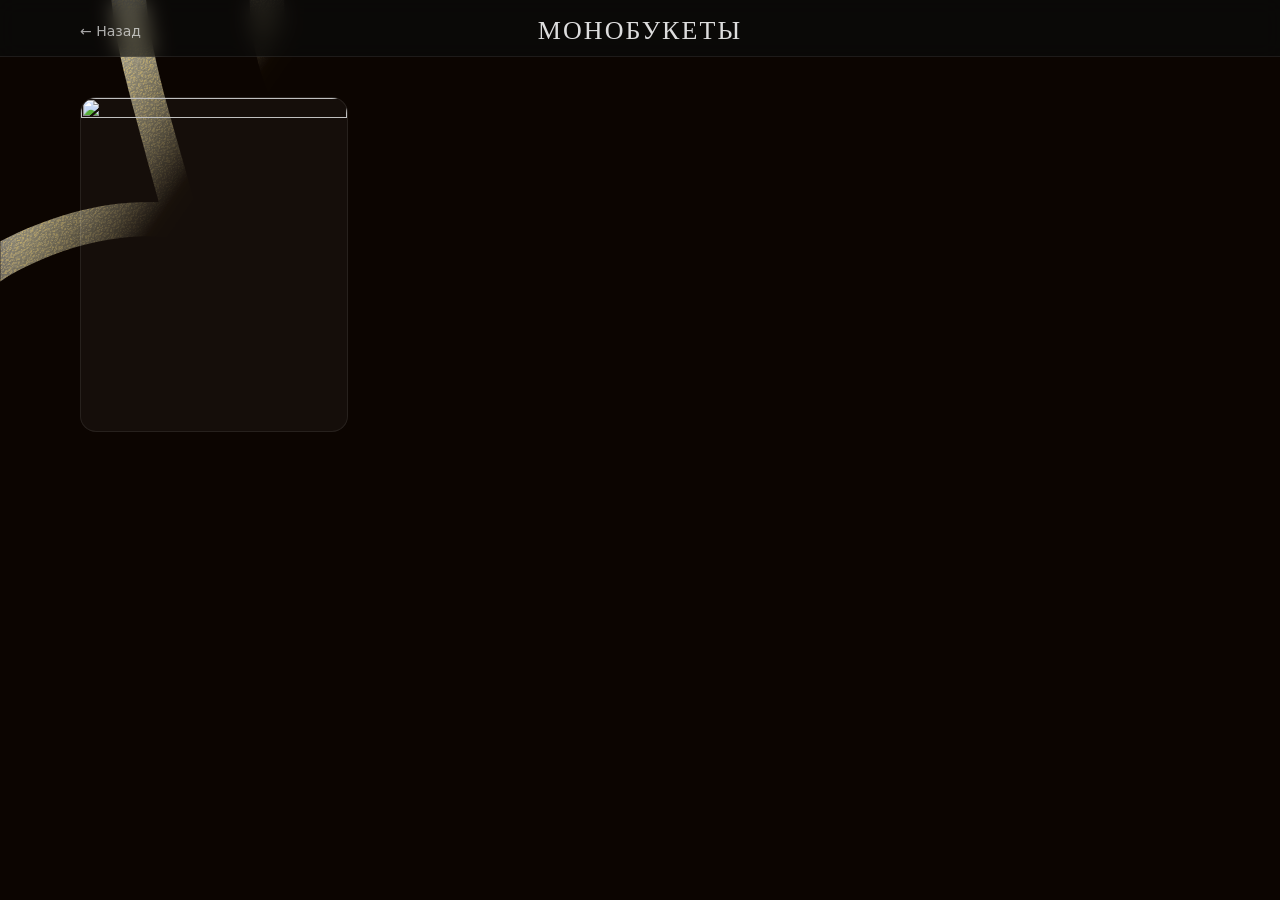
==== arrangements.html @ 586ec480 "1" ====
<!doctype html>
<html lang="ru">
<head>
  <meta charset="UTF-8">
  <meta name="viewport" content="width=device-width, initial-scale=1">
<title>Композиции</title>


  <link rel="stylesheet" href="./style.css">
</head>

<body>
  <div class="bg"></div>

  <div class="svg-container">
		<svg
			version="1.1"
			xmlns="http://www.w3.org/2000/svg"
			xmlns:xlink="http://www.w3.org/1999/xlink"
			viewBox="0 0 2000 2000"
			xml:space="preserve"
			preserveAspectRatio="xMidYMid slice"
		>
			<defs>
				<clipPath id="patternClip">
					<path d="M1955.698,621.152c-4.459-0.254-16.404,0.922-19.595-1.593c-4.756-3.748,0.743-13.899,2.432-20.417c49.735-195.111,81.315-426.849-44.553-599.532h-69.531c149.646,161.536,110.077,409.122,57.585,604.932c-3.139,10.21-9.38,5.799-18.741,3.568c-45.027-10.474-87.717-29.079-128.47-50.662c-7.552-4.028-25.399-10.169-29.812-17.387c-15.819-196.086-86.14-392.969-219.394-540.451h-75.598c10.491,12.2,37.389,37.188,41.337,41.593c15.256,17.022,29.669,34.804,43.146,53.274c85.115,119.5,137.448,263.894,153.009,409.443c-83.434-54.795-155.319-130.742-207.102-216.577c-51.616-88.885-89.695-187.371-111.85-287.733h-54.185c50.211,236.23,164.626,441.195,374.726,569.79c7.824,8.041,2.568,40.027,3.886,53.036c-2.245,158.687-38.367,318.968-120.902,455.593c-10.014,14.256-14.554,33.177-34.04,36.213c-115.522,31.47-256.515,4.336-342.434-78.853c176.9-95.392,381.563-321.838,266.246-533.142c-196.705-277.771-668.324,159.173-361.702,516.08c0.541,5.699-4.591,5.411-11.181,7.927c-9.872,3.77-19.776,7.409-29.829,10.671c-9.114,2.957-18.3,5.681-27.575,8.088c-10.907,2.831-12.005,4.595-13.265-6.796c-15.109-207.53-159.674-387.555-137.914-599.57c0.79-10.863,2.171-10.152,12.546-10.295c222.903,5.361,399.021-211.904,344.961-428.742h-54.212c47.556,199.035-85.602,373.675-292.015,375.328c-3.101-0.055-3.088-0.083-2.554-2.954c6.827-36.727,15.913-72.885,26.895-108.585c29.226-95.04,71.333-188.489,136.384-263.788h-68.776C869.8,104.846,821.934,230.516,797.705,357.227c-0.777,20.678-11.652,13.536-25.63,10.365C597.951,336.054,441.726,182.643,444.069-0.389H390.05c1.376,218.521,186.4,396.542,396.565,425.148c4.032,4.453-0.294,21.73-0.605,26.893c-17.586,211.471,125.326,390.878,139.898,597.904c1.335,13.265-9.392,9.785-20.688,10.736c-118.622,10.6-236.497-28.001-336.811-89.708c-20.773-12.677-40.955-26.312-60.809-40.382c-29.18-18.569-35.08-16.969-29.856-53.669c-4.036-26.703,10.175-41.358,22.266-62.845c114.8-182.36,40.586-435.752-178.708-487.198c-8.623-2.18-14.345-1.232-17.618-9.781c-26.506-104.954-65.104-208.897-75.44-317.099H174.04c6.672,75.338,28.714,148.094,48.096,220.914c8.182,30.667,16.705,61.244,25.091,91.855c0.775,3.363,0.752,3.413-2.934,3.416C159.205,313.273,75.508,338.104,0.5,377.005v62.733c5.36-3.25,11.292-7.787,13.314-8.936c64.428-36.423,137.24-60.02,211.542-61.538c9.74-0.174,19.529,0.052,29.245,0.809c11.191,0.872,10.562,4.215,13.824,14.826c19.844,64.251,42.679,127.623,70.46,188.879c36.069,75.882,76.892,151.817,83.203,237.247c0.69,7.085,2.951,17.204,1.518,24.286c-0.897,4.432-8.817,19.448-12.991,20.82c-4.799,1.578-16.819-10.257-20.825-13.036C271.685,747.898,120.367,764.704,0.5,845.094v65.385c121.351-91.188,248.718-115.759,375.168-12.114c5.351,2.872-6.217,11.122-7.943,14.961C273.5,1022.607,154.356,1154.451,0.5,1158.047v53.346c175.601-2.358,311.038-148.638,416.74-274.703c8.88-16.756-3.39,46.039-3.3,50.681c-9.497,60.005-24.576,118.979-43.037,176.809c-0.753,2.366-1.626,3.628-4.558,3.994c-67.489,8.439-133.627,22.902-197.979,45.167c-59.284,20.236-115.811,47.876-167.865,82.637v65.335c80.667-60.328,177.018-101.875,276.221-123.395c23.292-5.307,46.765-9.593,70.352-13.302c2.724-0.428,2.803-0.396,1.781,2.344C281.228,1406.942,161.403,1570.447,0.5,1676.964v63.644c189.142-114.557,328.951-302.758,403.676-509.731c5.327-14.715,9.552-13.931,24.705-15.003c28.902-2.045,57.824-2.983,86.801-2.966c135.629,1.706,277.307,16.002,400.226,77.054c6.534,4.143,5.604,5.005,4.272,13.177c-3.266,20.447-6.624,40.877-10.783,61.165c-16.833,72.6-37.349,163.608-70.633,227.85c-2.867-0.626-9.123-10.886-11.186-13.307c-3.662-4.294-7.373-8.547-11.133-12.756c-75.963-85.849-181.94-155.208-300.562-148.194c-194.503,16.475-397.055,211.993-364.277,416.033c34.939,111.917,127.744,160.211,231.835,165.68h41.332c109.261-5.535,224.015-53.488,293.609-121.256c-15.489,20.094-70.879,71.889-86.754,97.689c-4.638,6.463-9.064,13.09-13.164,19.91c-0.586,0.974-1.481,2.238-2.481,3.657h65.101c62.685-80.094,142.917-144.907,218.648-212.145c5.07-4.345,5.067-4.358,8.71,1.314c46.055,72.629,94.819,143.91,148.642,210.831h72.529c-8.752-9.742-20.649-21.3-22.797-23.838c-12.016-14.194-23.646-28.713-34.96-43.474c-44.01-58.445-86.278-119.83-124.531-181.713c-0.869-7.478,29.058-26.339,35.608-31.574c15.458-12.355,31-24.605,46.528-36.871c51.472-40.277,102.05-81.813,150.683-125.444c8.036-5.844,7.557-1.359,12.425,7.758c70.406,131.701,95.495,292.283,46.969,435.157h56.452c47.76-160.93,14.641-338.153-68.438-482.046c102.191-115.929,228.514-227.516,317.138-360.282c70.398-31.989,135.215-71.805,188.034-129.839c92.918-97.253,145.975-224.238,184.205-351.484c1.312-4.371,1.339-4.515,5.499-4.051c25.931,3.269,52.071,3.336,78.072,3.738v-54.01C1985.565,621.881,1970.618,621.847,1955.698,621.152z M1012.328,763.489c-9.823-160.294,186.516-380.181,342.926-260.36c141.824,179.886-68.912,405.72-229.505,487.846c-14.368,10.497-16.013,5.329-24.674-6.811C1048.991,922.619,1014.11,844.86,1012.328,763.489z M422.689,626.302c-37.244-78.442-75.834-159.794-98.32-243.246c102.356,27.235,179.615,131.651,177.172,238.379c0.355,36.006-7.197,71.725-19.8,105.344c-1.357,3.65-9.951,30.45-13.301,30.32C458.387,720.678,442.042,661.713,422.689,626.302z M917.993,1232.077c-134.86-58.627-284.978-75.265-430.892-72.636c-7.993,0.204-57.38,5.816-59.155,0.443c-0.907-2.744,3.471-11.667,4.323-14.589c1.67-5.727,3.317-11.461,4.936-17.203c14.347-50.054,24.999-101.255,32.353-152.722c1.765-5.191-0.673-4.67,3.801-4.165c127.157,93.523,284.65,159.453,445.121,141.395c8.743-0.969,10.729-2.872,12.222,5.653c2.227,12.723,0.888,27.511,0.788,40.427c-0.326,22.582-1.229,45.162-2.773,67.694C928.005,1236.771,928.254,1236.58,917.993,1232.077z M741.561,1772.954c-95.921,130.833-281.198,215.472-439.219,154.864c-116.993-41.64-124.867-171.984-64.461-265.679c58.733-101.355,171.907-190.089,292.797-191.288c119.159,0.471,215.03,85.599,283.032,175.719c2.018,6.602-2.237,11.543-5.331,17.656C789.242,1702.272,767.44,1739.095,741.561,1772.954z M874.92,1738.38c-1.304,5.42-17.228,15.06-21.638,18.868c-29.265,25.184-58.205,50.748-86.638,76.873c-4.341,3.982-12.777,15.651-18.556,16.697c12.276-20.005,40.65-48.355,53.798-70.365c13.495-19.617,25.945-39.954,37.396-60.834c1.25-2.287,8.764-19.815,11.265-20.009C853.149,1699.409,875.967,1734.029,874.92,1738.38z M1155.035,1507.615c-74.545,68.383-155.172,129.48-234.005,192.704c-4.056,3.221-3.252,4.128-6.615-1.073c-11.486-17.765-23.019-35.5-35.323-52.712c-1.602-2.241-1.875-4.082-0.727-6.707c44.62-101.448,74.238-209.807,93.514-318.178c68.59,42.452,126.365,100.636,173.274,166.169C1146.76,1492.213,1160.445,1504.314,1155.035,1507.615z M1463.741,1178.152c-80.777,101.711-171.283,195.37-263.4,286.735c-3.62,3.535-3.624,3.519-6.44-0.502c-55.228-83.294-133.737-150.013-214.701-203.526c5.419-51.407,6.912-103.632,4.455-155.318c-0.284-3.663-0.099-3.703,3.439-4.512c38.012-8.69,74.715-21.322,110.362-37.059c3.348-1.478,5.326-1.105,8.03,1.361c82.083,75.829,193.582,118.066,305.224,115.338c17.386-0.392,34.684-1.804,51.866-4.546c0.628-0.1,1.594-0.258,1.874,0.068C1465.129,1176.982,1464.161,1177.612,1463.741,1178.152z M1599.843,1068.623c68.179-130.245,105.487-293.457,106.552-442.062c-1.418-27.577-2.468-27.477,21.165-12.879c34.764,17.346,70.802,32.397,108.361,42.493c6.648,1.805,21.254,2.323,26.51,6.483C1825.437,816.481,1740.41,982.689,1599.843,1068.623z"/>
					<path d="M1511.405,1999.611c-7.785-115.773-45.167-227.897-45.634-344.379c-12.431-176.49,131.554-350.066,316.77-308.085c12.221,2.648,25.904,5.589,37.167,11.201c9.413,4.691,2.545,14.84,0.25,24.09c-48.193,201.22-65.399,412.563-30.613,617.172h54.103c-34.839-201.786-20.098-413.866,31.055-611.143c3.016-0.435,11.432,8.648,13.676,10.528c10.934,9.159,21.127,19.201,30.539,29.922c33.547,32.744,59.931,97.394,81.783,139.706v-118.388c-28.858-44.522-63.156-86.053-108.611-114.577c-3.483-2.248-3.515-2.309-2.333-6.221c26.336-84.448,55.017-172.375,110.944-241.961v-80.89c-78.764,74.253-122.87,182.242-154.88,284.663c-1.957,6.244-1.955,21.06-12.027,15.307c-145.023-54.744-317.587,18.298-383.137,158.391c-84.511,171.135-4.598,357.466,6.847,534.663H1511.405z"/>
				</clipPath>

				<linearGradient
					id="sheenGradient"
					gradientUnits="userSpaceOnUse"
					x1="-1000"
					y1="0"
					x2="1000"
					y2="0"
				>
					<stop offset="30%" stop-color="#000" stop-opacity="0"/>
					<stop offset="50%" stop-color="#a66d00" stop-opacity="1"/>
					<stop offset="70%" stop-color="#000" stop-opacity="0"/>
				</linearGradient>
			
				<!-- Металлический фильтр -->
				<filter id="metallic" x="-50%" y="-50%" width="200%" height="200%">
					<!-- Добавляем шум для текстуры металла -->
					<feTurbulence type="fractalNoise" baseFrequency="0.9" numOctaves="4" result="noise"/>
							
					<!-- Делаем emboss эффект -->
					<feDiffuseLighting in="noise" lighting-color="white" surfaceScale="2" result="light">
						<feDistantLight azimuth="45" elevation="60"/>
					</feDiffuseLighting>
							
					<!-- Смешиваем с исходным -->
					<feComposite in="light" in2="SourceAlpha" operator="in" result="litPaint"/>
							
					<!-- Добавляем specular highlight -->
					<feSpecularLighting in="noise" lighting-color="#FFD700" surfaceScale="5" 
										specularConstant="1" specularExponent="20" result="spec">
						<feDistantLight azimuth="45" elevation="60"/>
					</feSpecularLighting>
							
					<feComposite in="spec" in2="SourceAlpha" operator="in" result="specPaint"/>
							
					<!-- Объединяем все вместе -->
					<feMerge>
						<feMergeNode in="litPaint"/>
						<feMergeNode in="specPaint"/>
					</feMerge>
				</filter>
			</defs>

			<rect x="0" y="0" fill="#0c0501" width="2000" height="2000"/>

			<!-- Узор с золотым градиентом, ограниченный clipPath -->
			<g clip-path="url(#patternClip)">
				<rect id="sheenRect" x="0" y="0" width="2000" height="2000" 
					fill="url(#sheenGradient)" 
					filter="url(#metallic)"
					style="filter: url(#metallic) drop-shadow(0 0 20px rgba(255, 215, 0, 0.6));"/>
			</g>

			<!-- Оригинальные прозрачные path для структуры -->
			<g id="objects" opacity="0">
				<path d="M1955.698,621.152c-4.459-0.254-16.404,0.922-19.595-1.593c-4.756-3.748,0.743-13.899,2.432-20.417c49.735-195.111,81.315-426.849-44.553-599.532h-69.531c149.646,161.536,110.077,409.122,57.585,604.932c-3.139,10.21-9.38,5.799-18.741,3.568c-45.027-10.474-87.717-29.079-128.47-50.662c-7.552-4.028-25.399-10.169-29.812-17.387c-15.819-196.086-86.14-392.969-219.394-540.451h-75.598c10.491,12.2,37.389,37.188,41.337,41.593c15.256,17.022,29.669,34.804,43.146,53.274c85.115,119.5,137.448,263.894,153.009,409.443c-83.434-54.795-155.319-130.742-207.102-216.577c-51.616-88.885-89.695-187.371-111.85-287.733h-54.185c50.211,236.23,164.626,441.195,374.726,569.79c7.824,8.041,2.568,40.027,3.886,53.036c-2.245,158.687-38.367,318.968-120.902,455.593c-10.014,14.256-14.554,33.177-34.04,36.213c-115.522,31.47-256.515,4.336-342.434-78.853c176.9-95.392,381.563-321.838,266.246-533.142c-196.705-277.771-668.324,159.173-361.702,516.08c0.541,5.699-4.591,5.411-11.181,7.927c-9.872,3.77-19.776,7.409-29.829,10.671c-9.114,2.957-18.3,5.681-27.575,8.088c-10.907,2.831-12.005,4.595-13.265-6.796c-15.109-207.53-159.674-387.555-137.914-599.57c0.79-10.863,2.171-10.152,12.546-10.295c222.903,5.361,399.021-211.904,344.961-428.742h-54.212c47.556,199.035-85.602,373.675-292.015,375.328c-3.101-0.055-3.088-0.083-2.554-2.954c6.827-36.727,15.913-72.885,26.895-108.585c29.226-95.04,71.333-188.489,136.384-263.788h-68.776C869.8,104.846,821.934,230.516,797.705,357.227c-0.777,20.678-11.652,13.536-25.63,10.365C597.951,336.054,441.726,182.643,444.069-0.389H390.05c1.376,218.521,186.4,396.542,396.565,425.148c4.032,4.453-0.294,21.73-0.605,26.893c-17.586,211.471,125.326,390.878,139.898,597.904c1.335,13.265-9.392,9.785-20.688,10.736c-118.622,10.6-236.497-28.001-336.811-89.708c-20.773-12.677-40.955-26.312-60.809-40.382c-29.18-18.569-35.08-16.969-29.856-53.669c-4.036-26.703,10.175-41.358,22.266-62.845c114.8-182.36,40.586-435.752-178.708-487.198c-8.623-2.18-14.345-1.232-17.618-9.781c-26.506-104.954-65.104-208.897-75.44-317.099H174.04c6.672,75.338,28.714,148.094,48.096,220.914c8.182,30.667,16.705,61.244,25.091,91.855c0.775,3.363,0.752,3.413-2.934,3.416C159.205,313.273,75.508,338.104,0.5,377.005v62.733c5.36-3.25,11.292-7.787,13.314-8.936c64.428-36.423,137.24-60.02,211.542-61.538c9.74-0.174,19.529,0.052,29.245,0.809c11.191,0.872,10.562,4.215,13.824,14.826c19.844,64.251,42.679,127.623,70.46,188.879c36.069,75.882,76.892,151.817,83.203,237.247c0.69,7.085,2.951,17.204,1.518,24.286c-0.897,4.432-8.817,19.448-12.991,20.82c-4.799,1.578-16.819-10.257-20.825-13.036C271.685,747.898,120.367,764.704,0.5,845.094v65.385c121.351-91.188,248.718-115.759,375.168-12.114c5.351,2.872-6.217,11.122-7.943,14.961C273.5,1022.607,154.356,1154.451,0.5,1158.047v53.346c175.601-2.358,311.038-148.638,416.74-274.703c8.88-16.756-3.39,46.039-3.3,50.681c-9.497,60.005-24.576,118.979-43.037,176.809c-0.753,2.366-1.626,3.628-4.558,3.994c-67.489,8.439-133.627,22.902-197.979,45.167c-59.284,20.236-115.811,47.876-167.865,82.637v65.335c80.667-60.328,177.018-101.875,276.221-123.395c23.292-5.307,46.765-9.593,70.352-13.302c2.724-0.428,2.803-0.396,1.781,2.344C281.228,1406.942,161.403,1570.447,0.5,1676.964v63.644c189.142-114.557,328.951-302.758,403.676-509.731c5.327-14.715,9.552-13.931,24.705-15.003c28.902-2.045,57.824-2.983,86.801-2.966c135.629,1.706,277.307,16.002,400.226,77.054c6.534,4.143,5.604,5.005,4.272,13.177c-3.266,20.447-6.624,40.877-10.783,61.165c-16.833,72.6-37.349,163.608-70.633,227.85c-2.867-0.626-9.123-10.886-11.186-13.307c-3.662-4.294-7.373-8.547-11.133-12.756c-75.963-85.849-181.94-155.208-300.562-148.194c-194.503,16.475-397.055,211.993-364.277,416.033c34.939,111.917,127.744,160.211,231.835,165.68h41.332c109.261-5.535,224.015-53.488,293.609-121.256c-15.489,20.094-70.879,71.889-86.754,97.689c-4.638,6.463-9.064,13.09-13.164,19.91c-0.586,0.974-1.481,2.238-2.481,3.657h65.101c62.685-80.094,142.917-144.907,218.648-212.145c5.07-4.345,5.067-4.358,8.71,1.314c46.055,72.629,94.819,143.91,148.642,210.831h72.529c-8.752-9.742-20.649-21.3-22.797-23.838c-12.016-14.194-23.646-28.713-34.96-43.474c-44.01-58.445-86.278-119.83-124.531-181.713c-0.869-7.478,29.058-26.339,35.608-31.574c15.458-12.355,31-24.605,46.528-36.871c51.472-40.277,102.05-81.813,150.683-125.444c8.036-5.844,7.557-1.359,12.425,7.758c70.406,131.701,95.495,292.283,46.969,435.157h56.452c47.76-160.93,14.641-338.153-68.438-482.046c102.191-115.929,228.514-227.516,317.138-360.282c70.398-31.989,135.215-71.805,188.034-129.839c92.918-97.253,145.975-224.238,184.205-351.484c1.312-4.371,1.339-4.515,5.499-4.051c25.931,3.269,52.071,3.336,78.072,3.738v-54.01C1985.565,621.881,1970.618,621.847,1955.698,621.152z M1012.328,763.489c-9.823-160.294,186.516-380.181,342.926-260.36c141.824,179.886-68.912,405.72-229.505,487.846c-14.368,10.497-16.013,5.329-24.674-6.811C1048.991,922.619,1014.11,844.86,1012.328,763.489z M422.689,626.302c-37.244-78.442-75.834-159.794-98.32-243.246c102.356,27.235,179.615,131.651,177.172,238.379c0.355,36.006-7.197,71.725-19.8,105.344c-1.357,3.65-9.951,30.45-13.301,30.32C458.387,720.678,442.042,661.713,422.689,626.302z M917.993,1232.077c-134.86-58.627-284.978-75.265-430.892-72.636c-7.993,0.204-57.38,5.816-59.155,0.443c-0.907-2.744,3.471-11.667,4.323-14.589c1.67-5.727,3.317-11.461,4.936-17.203c14.347-50.054,24.999-101.255,32.353-152.722c1.765-5.191-0.673-4.67,3.801-4.165c127.157,93.523,284.65,159.453,445.121,141.395c8.743-0.969,10.729-2.872,12.222,5.653c2.227,12.723,0.888,27.511,0.788,40.427c-0.326,22.582-1.229,45.162-2.773,67.694C928.005,1236.771,928.254,1236.58,917.993,1232.077z M741.561,1772.954c-95.921,130.833-281.198,215.472-439.219,154.864c-116.993-41.64-124.867-171.984-64.461-265.679c58.733-101.355,171.907-190.089,292.797-191.288c119.159,0.471,215.03,85.599,283.032,175.719c2.018,6.602-2.237,11.543-5.331,17.656C789.242,1702.272,767.44,1739.095,741.561,1772.954z M874.92,1738.38c-1.304,5.42-17.228,15.06-21.638,18.868c-29.265,25.184-58.205,50.748-86.638,76.873c-4.341,3.982-12.777,15.651-18.556,16.697c12.276-20.005,40.65-48.355,53.798-70.365c13.495-19.617,25.945-39.954,37.396-60.834c1.25-2.287,8.764-19.815,11.265-20.009C853.149,1699.409,875.967,1734.029,874.92,1738.38z M1155.035,1507.615c-74.545,68.383-155.172,129.48-234.005,192.704c-4.056,3.221-3.252,4.128-6.615-1.073c-11.486-17.765-23.019-35.5-35.323-52.712c-1.602-2.241-1.875-4.082-0.727-6.707c44.62-101.448,74.238-209.807,93.514-318.178c68.59,42.452,126.365,100.636,173.274,166.169C1146.76,1492.213,1160.445,1504.314,1155.035,1507.615z M1463.741,1178.152c-80.777,101.711-171.283,195.37-263.4,286.735c-3.62,3.535-3.624,3.519-6.44-0.502c-55.228-83.294-133.737-150.013-214.701-203.526c5.419-51.407,6.912-103.632,4.455-155.318c-0.284-3.663-0.099-3.703,3.439-4.512c38.012-8.69,74.715-21.322,110.362-37.059c3.348-1.478,5.326-1.105,8.03,1.361c82.083,75.829,193.582,118.066,305.224,115.338c17.386-0.392,34.684-1.804,51.866-4.546c0.628-0.1,1.594-0.258,1.874,0.068C1465.129,1176.982,1464.161,1177.612,1463.741,1178.152z M1599.843,1068.623c68.179-130.245,105.487-293.457,106.552-442.062c-1.418-27.577-2.468-27.477,21.165-12.879c34.764,17.346,70.802,32.397,108.361,42.493c6.648,1.805,21.254,2.323,26.51,6.483C1825.437,816.481,1740.41,982.689,1599.843,1068.623z"/>
                <path class="object-path" d="M1511.405,1999.611c-7.785-115.773-45.167-227.897-45.634-344.379c-12.431-176.49,131.554-350.066,316.77-308.085c12.221,2.648,25.904,5.589,37.167,11.201c9.413,4.691,2.545,14.84,0.25,24.09c-48.193,201.22-65.399,412.563-30.613,617.172h54.103c-34.839-201.786-20.098-413.866,31.055-611.143c3.016-0.435,11.432,8.648,13.676,10.528c10.934,9.159,21.127,19.201,30.539,29.922c33.547,32.744,59.931,97.394,81.783,139.706v-118.388c-28.858-44.522-63.156-86.053-108.611-114.577c-3.483-2.248-3.515-2.309-2.333-6.221c26.336-84.448,55.017-172.375,110.944-241.961v-80.89c-78.764,74.253-122.87,182.242-154.88,284.663c-1.957,6.244-1.955,21.06-12.027,15.307c-145.023-54.744-317.587,18.298-383.137,158.391c-84.511,171.135-4.598,357.466,6.847,534.663H1511.405z"/>
            </g>
		</svg>
	</div>

  <header class="topbar">
    <div class="container topbar-row">
      <a class="toplink" href="./index.html">← Назад</a>
      <div class="logo">
        <span class="logo-text">МОНОБУКЕТЫ</span>
      </div>
      <span></span>
    </div>
  </header>

  <main class="page">
    <section class="container gallery">
      <!-- 🔹 ФОТО ИЗ img/mono/ -->
  <img src="./img/arrangements/1.jpg">
    </section>
  </main>

  <script src="./sheen.js"></script>
</body>
</html>
---- style.css ----
:root{
  --bg: #0a0c0c;
  --text: rgba(245,245,245,0.92);
  --muted: rgba(245,245,245,0.68);
  --gold: rgba(255,235,185,0.92);
  --border: rgba(255,255,255,0.08);
  --panel: rgba(10,12,12,0.55);
}

*{ box-sizing: border-box; }
html, body{ height:100%; margin:0; }

body{
  background: var(--bg);
  color: var(--text);
  font-family: system-ui, -apple-system, Segoe UI, Roboto, Arial, sans-serif;
  overflow-x: hidden;
}

/* Сплошной фон */
.bg{
  position: fixed;
  inset: 0;
  background: var(--bg);
  z-index: 0;
}

/* SVG фон */
.svg-container{
  position: fixed;
  inset: 0;
  z-index: 1;
  pointer-events: none;
}

.bg-svg{
  width: 100%;
  height: 100%;
  display: block;

  /* делаем “дороже”: мягче и не слишком ярко */
  opacity: 0.95;

  /* важно: SVG не должен сам заливать фон */
  background: transparent;
}

/* Контент поверх */
.page{
  position: relative;
  z-index: 2;
}

/* контейнер */
.container{
  width: min(1120px, calc(100% - 48px));
  margin: 0 auto;
}

/* шапка */
.topbar{
  position: sticky;
  top: 0;
  z-index: 10;
  padding: 18px 0 12px;
  background: rgba(10,12,12,0.60);
  backdrop-filter: blur(10px);
  -webkit-backdrop-filter: blur(10px);
  border-bottom: 1px solid var(--border);
}

.topbar-row{
  display: grid;
  grid-template-columns: 1fr auto 1fr;
  align-items: center;
}

.toplink{
  color: var(--muted);
  text-decoration: none;
  font-size: 14px;
}
.toplink:hover{ color: var(--gold); }
.topbar-row .toplink:last-child{ justify-self: end; }

.logo{
  text-decoration: none;
  text-align: center;
  display: inline-block;
  line-height: 1;
}

.logo-text{
  display:block;
  font-family: ui-serif, Georgia, "Times New Roman", Times, serif;
  letter-spacing: 0.08em;
  color: rgba(245,245,245,0.90);
  font-size: 26px;
}
.logo-text--thin{ opacity: 0.9; }

.subnav{
  display: flex;
  justify-content: center;
  gap: 26px;
  padding-top: 10px;
}
.subnav a{
  color: rgba(245,245,245,0.78);
  text-decoration: none;
  font-size: 14px;
  letter-spacing: 0.02em;
}
.subnav a:hover{ color: var(--gold); }

/* HERO */
.hero{
  padding: 44px 0 30px;
  text-align: center;
}
.hero-title{
  margin: 18px 0 10px;
  font-family: ui-serif, Georgia, "Times New Roman", Times, serif;
  font-weight: 500;
  letter-spacing: 0.06em;
  text-transform: uppercase;
  line-height: 0.98;
  font-size: clamp(44px, 7vw, 92px);
}
.hero-lead{
  margin: 0 auto 18px;
  max-width: 64ch;
  color: var(--muted);
  line-height: 1.55;
  font-size: 15px;
}
.hero-actions{
  display: flex;
  gap: 12px;
  justify-content: center;
  flex-wrap: wrap;
}

/* кнопки */
.btn{
  display: inline-flex;
  align-items: center;
  justify-content: center;
  text-decoration: none;
  border-radius: 14px;
  padding: 12px 18px;
  font-size: 13px;
  letter-spacing: 0.12em;
  text-transform: uppercase;
  border: 1px solid transparent;
}
.btn-primary{
  color: #0a0c0c;
  background: var(--gold);
  border-color: rgba(255,235,185,0.20);
}
.btn-primary:hover{ background: rgba(255,235,185,1); }

.btn-ghost{
  color: rgba(245,245,245,0.86);
  background: rgba(255,255,255,0.04);
  border-color: rgba(255,255,255,0.10);
}
.btn-ghost:hover{ background: rgba(255,255,255,0.06); }

/* карточки */
.cards{
  padding: 22px 0 40px;
  display: grid;
  grid-template-columns: repeat(3, minmax(0, 1fr));
  gap: 18px;
}
.cat-card{
  position: relative;
  border-radius: 18px;
  overflow: hidden;
  border: 1px solid var(--border);
  min-height: 520px;
  background: rgba(255,255,255,0.03);
}
.cat-img{
  position: absolute;
  inset: 0;
  width: 100%;
  height: 100%;
  object-fit: cover;
  transform: scale(1.02);
  filter: contrast(1.05) brightness(0.85);
}
.cat-overlay{
  position: absolute;
  inset: 0;
  background: linear-gradient(to bottom,
    rgba(10,12,12,0.80) 0%,
    rgba(10,12,12,0.35) 35%,
    rgba(10,12,12,0.85) 100%);
}
.cat-content{
  position: absolute;
  inset: 0;
  display: grid;
  align-content: end;
  justify-items: start;
  gap: 12px;
  padding: 26px;
}
.cat-title{
  margin: 0;
  font-family: ui-serif, Georgia, "Times New Roman", Times, serif;
  font-weight: 500;
  letter-spacing: 0.02em;
  font-size: 40px;
  color: rgba(245,245,245,0.92);
}
.btn-card{
  padding: 12px 16px;
  border-radius: 12px;
  color: rgba(245,245,245,0.90);
  background: rgba(10,12,12,0.55);
  border-color: rgba(255,255,255,0.12);
}
.btn-card:hover{
  background: rgba(10,12,12,0.68);
  border-color: rgba(255,235,185,0.22);
  color: rgba(255,235,185,0.95);
}

/* контакты */
.contacts{ padding: 14px 0 60px; }
.contact-card{
  border: 1px solid var(--border);
  border-radius: 18px;
  background: var(--panel);
  backdrop-filter: blur(10px);
  -webkit-backdrop-filter: blur(10px);
  padding: 22px;
}
.section-title{
  margin: 0 0 8px;
  font-family: ui-serif, Georgia, "Times New Roman", Times, serif;
  font-weight: 500;
  letter-spacing: 0.04em;
  text-transform: uppercase;
}
.section-text{
  margin: 0 0 16px;
  color: var(--muted);
  line-height: 1.55;
}
.contact-grid{
  display: grid;
  grid-template-columns: repeat(3, minmax(0, 1fr));
  gap: 12px;
}
.contact-item{
  display: block;
  text-decoration: none;
  padding: 14px;
  border-radius: 14px;
  border: 1px solid rgba(255,255,255,0.10);
  background: rgba(255,255,255,0.04);
  color: rgba(245,245,245,0.9);
}
.contact-item:hover{
  border-color: rgba(255,235,185,0.20);
  background: rgba(255,255,255,0.06);
}
.contact-label{
  font-size: 12px;
  letter-spacing: 0.08em;
  text-transform: uppercase;
  color: var(--muted);
}
.contact-value{
  margin-top: 6px;
  font-size: 14px;
  color: rgba(245,245,245,0.92);
}

/* футер */
.footer{ padding: 26px 0 40px; }
.footer-line{ height: 1px; background: var(--border); margin-bottom: 14px; }
.footer-row{
  display:flex;
  justify-content:space-between;
  gap:12px;
  flex-wrap:wrap;
}
.muted{ color: var(--muted); }

/* адаптив */
@media (max-width: 980px){
  .cards{ grid-template-columns: 1fr; }
  .cat-card{ min-height: 460px; }
  .contact-grid{ grid-template-columns: 1fr; }
}
@media (max-width: 520px){
  .container{ width: min(1120px, calc(100% - 28px)); }
  .logo-text{ font-size: 22px; }
  .cat-title{ font-size: 34px; }
}
.gallery{
  display: grid;
  grid-template-columns: repeat(auto-fill, minmax(260px,1fr));
  gap: 16px;
  padding: 40px 0;
}

.gallery img{
  width: 100%;
  display: block;
  border-radius: 16px;
  object-fit: cover;
  aspect-ratio: 4 / 5;
  border: 1px solid rgba(255,255,255,0.08);
  background: rgba(255,255,255,0.04);
}
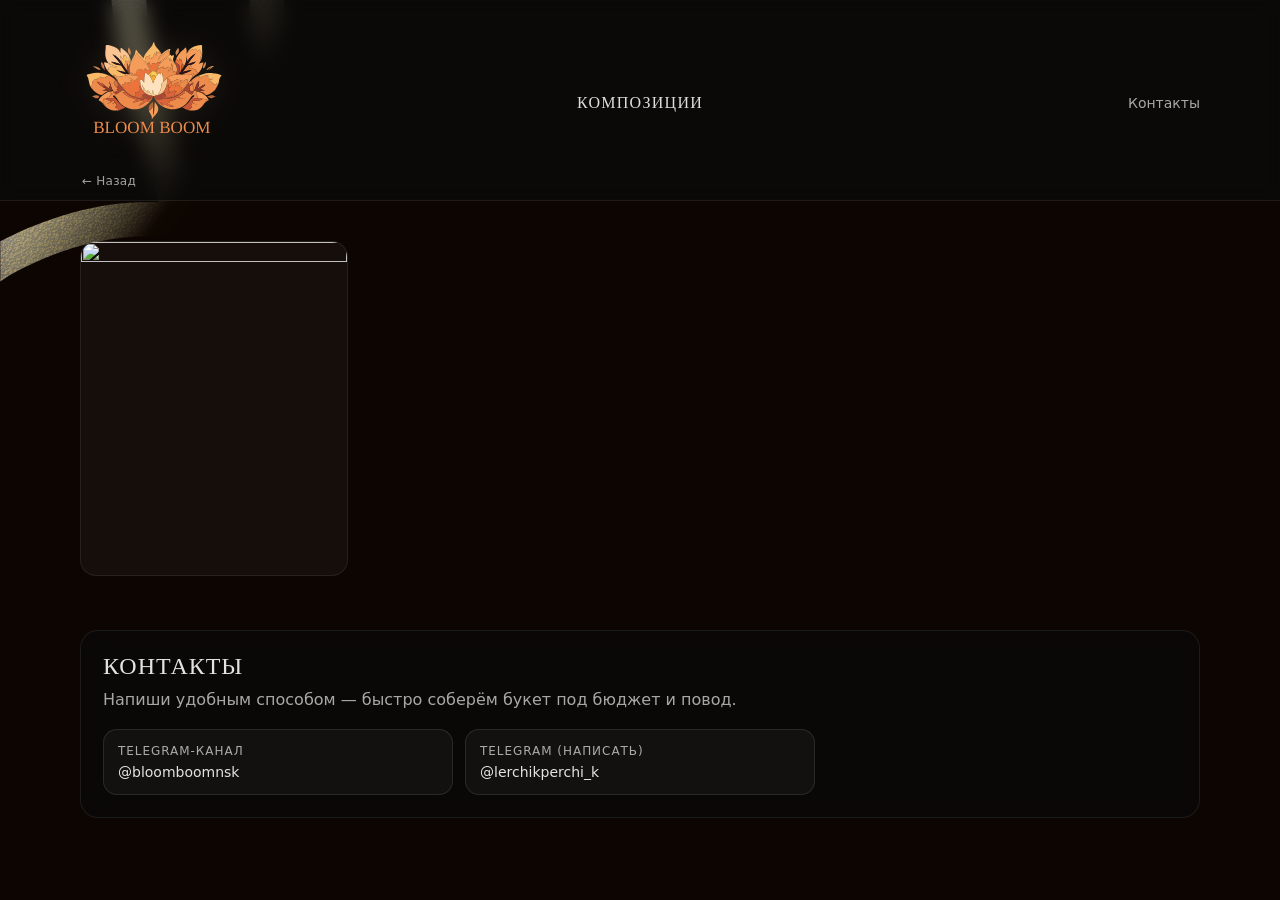
==== commit 039eace2: "1" ====
--- a/arrangements.html
+++ b/arrangements.html
@@ -88,22 +88,52 @@
 	</div>
 
   <header class="topbar">
-    <div class="container topbar-row">
-      <a class="toplink" href="./index.html">← Назад</a>
-      <div class="logo">
-        <span class="logo-text">МОНОБУКЕТЫ</span>
-      </div>
-      <span></span>
-    </div>
+    <div class="container topbar-row topbar-row--brand">
+  <div class="brand-left">
+  <a class="brand-home" href="./index.html" aria-label="На главную">
+    <img class="brand-logo" src="./img/logo.svg" alt="Логотип">
+  </a>
+
+  <a class="brand-back" href="./index.html">← Назад</a>
+</div>
+
+  <div class="page-title">Композиции</div>
+
+  <a class="toplink" href="#contacts">Контакты</a>
+</div>
   </header>
 
   <main class="page">
     <section class="container gallery">
-      <!-- 🔹 ФОТО ИЗ img/mono/ -->
-  <img src="./img/arrangements/1.jpg">
+      <!-- 🔹 ФОТО ИЗ img/arrangements/ -->
+     <a class="shot" href="./img/arrangements/1.jpg"><img src="./img/arrangements/1.jpg" alt=""></a>
     </section>
+	
+	<section id="contacts" class="contacts container">
+	<div class="contact-card">
+    <h2 class="section-title">Контакты</h2>
+    <p class="section-text">
+      Напиши удобным способом — быстро соберём букет под бюджет и повод.
+    </p>
+	
+
+    <div class="contact-grid">
+      <a class="contact-item" href="https://t.me/bloomboomnsk" target="_blank" rel="noopener">
+        <div class="contact-label">Telegram-канал</div>
+        <div class="contact-value">@bloomboomnsk</div>
+      </a>
+
+      <a class="contact-item" href="https://t.me/ТВОЙ_АККАУНТ" target="_blank" rel="noopener">
+        <div class="contact-label">Telegram (написать)</div>
+        <div class="contact-value">@lerchikperchi_k</div>
+      </a>
+
+     </div>
+  </div>
+  </section>
   </main>
 
   <script src="./sheen.js"></script>
+  <script src="./gallery.js"></script>
 </body>
 </html>
--- a/style.css
+++ b/style.css
@@ -320,3 +320,165 @@
   border: 1px solid rgba(255,255,255,0.08);
   background: rgba(255,255,255,0.04);
 }
+/* ===== Lightbox ===== */
+.lightbox{
+  position: fixed;
+  inset: 0;
+  z-index: 9999;
+  display: none;
+}
+
+.lightbox.is-open{ display: block; }
+
+.lightbox-backdrop{
+  position: absolute;
+  inset: 0;
+  background: rgba(0,0,0,0.78);
+  backdrop-filter: blur(10px);
+  -webkit-backdrop-filter: blur(10px);
+}
+
+.lightbox-panel{
+  position: absolute;
+  inset: 0;
+  display: grid;
+  place-items: center;
+  padding: 18px;
+}
+
+.lightbox-img{
+  max-width: min(1100px, calc(100vw - 40px));
+  max-height: calc(100vh - 120px);
+  width: auto;
+  height: auto;
+  border-radius: 18px;
+  border: 1px solid rgba(255,255,255,0.14);
+  background: rgba(255,255,255,0.04);
+  box-shadow: 0 30px 90px rgba(0,0,0,0.55);
+}
+
+.lightbox-ui{
+  position: absolute;
+  top: 14px;
+  left: 14px;
+  right: 14px;
+  display: flex;
+  align-items: center;
+  justify-content: space-between;
+  gap: 12px;
+  pointer-events: none;
+}
+
+.lightbox-counter{
+  pointer-events: none;
+  color: rgba(245,245,245,0.78);
+  font-size: 12px;
+  letter-spacing: 0.12em;
+  text-transform: uppercase;
+}
+
+.lightbox-btn{
+  pointer-events: auto;
+  appearance: none;
+  border: 1px solid rgba(255,255,255,0.14);
+  background: rgba(10,12,12,0.55);
+  color: rgba(245,245,245,0.9);
+  border-radius: 14px;
+  padding: 10px 12px;
+  cursor: pointer;
+}
+
+.lightbox-btn:hover{
+  border-color: rgba(255,235,185,0.22);
+  color: rgba(255,235,185,0.95);
+}
+
+.lightbox-nav{
+  position: absolute;
+  inset: 0;
+  display: flex;
+  align-items: center;
+  justify-content: space-between;
+  pointer-events: none;
+}
+
+.lightbox-arrow{
+  pointer-events: auto;
+  width: 44px;
+  height: 44px;
+  border-radius: 999px;
+  margin: 0 10px;
+  border: 1px solid rgba(255,255,255,0.14);
+  background: rgba(10,12,12,0.55);
+  color: rgba(245,245,245,0.9);
+  cursor: pointer;
+}
+
+.lightbox-arrow:hover{
+  border-color: rgba(255,235,185,0.22);
+  color: rgba(255,235,185,0.95);
+}
+
+@media (max-width: 520px){
+  .lightbox-arrow{ display: none; } /* на мобиле свайпом листаем */
+}
+.topbar-row--brand{
+  grid-template-columns: 1fr auto 1fr;
+}
+
+.brand-left{
+  justify-self: start;
+  display: inline-flex;
+  align-items: center;
+  gap: 10px;
+  text-decoration: none;
+}
+
+.brand-logo{
+  width: 150px;
+  height: 150px;
+  object-fit: contain;
+  display: block;
+  filter: drop-shadow(0 0 18px rgba(255,235,185,0.10));
+}
+
+.page-title{
+  justify-self: center;
+  text-align: center;
+  font-family: ui-serif, Georgia, "Times New Roman", Times, serif;
+  font-weight: 500;
+  letter-spacing: 0.08em;
+  text-transform: uppercase;
+  font-size: 16px;
+  color: rgba(245,245,245,0.90);
+}
+
+/* На очень узких экранах чуть уменьшаем логотип и заголовок */
+@media (max-width: 520px){
+  .brand-logo{ width: 60px; height: 60px; }
+  .page-title{ font-size: 14px; letter-spacing: 0.06em; }
+}
+.brand-left{
+  display: inline-flex;
+  flex-direction: column;
+  align-items: flex-start;
+  gap: 6px;
+}
+
+.brand-home{
+  display: inline-flex;
+  align-items: center;
+  text-decoration: none;
+}
+
+.brand-back{
+  font-size: 12px;
+  text-decoration: none;
+  color: rgba(245,245,245,0.65);
+  letter-spacing: 0.02em;
+  padding-left: 2px;
+}
+
+.brand-back:hover{
+  color: rgba(255,235,185,0.9);
+}
